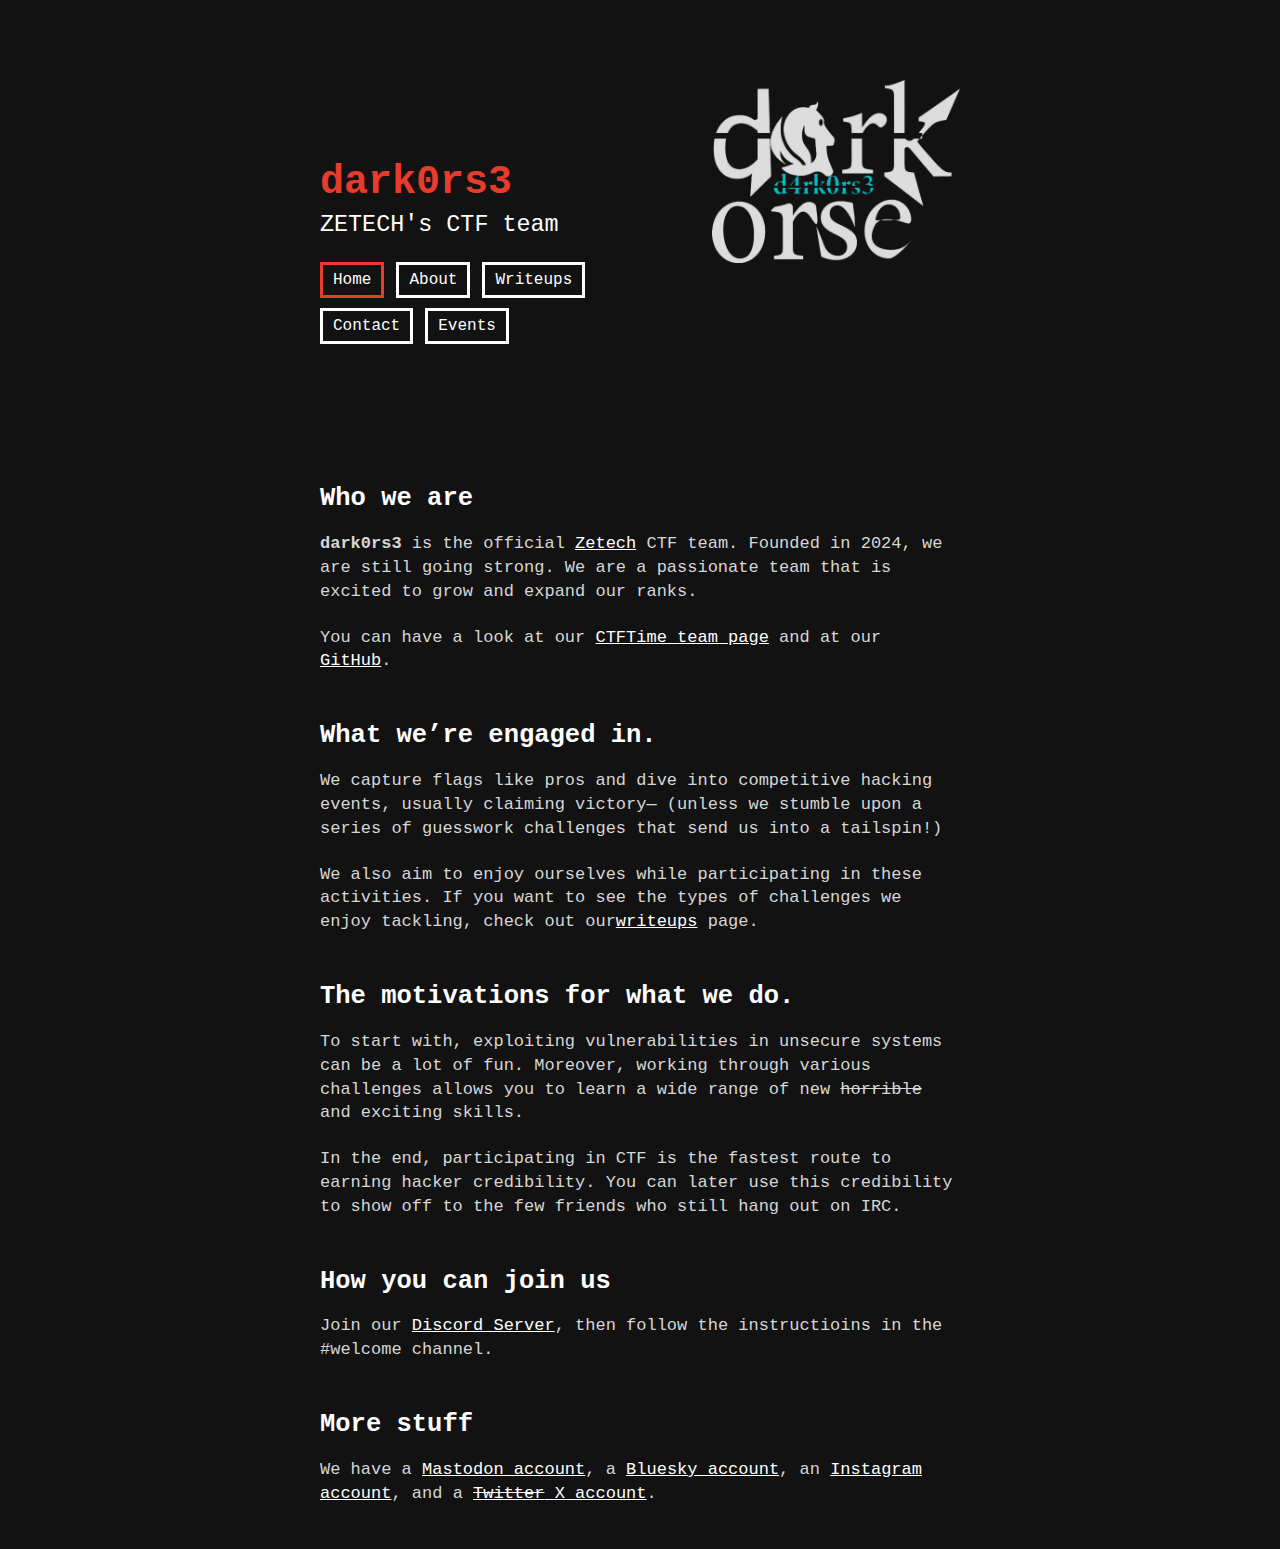
==== index.html @ 79720cae "dark0s3" ====
<meta http-equiv="content-type" content="text/html;charset=utf-8" />
<head>
	<meta charset="utf-8" />
	<meta name="keywords" content="dark0rs3, CTF, team, ZETECH" />
	<meta name="author" content="dark0rs3" />
	<meta name="description" content="The dark0rs3 CTF team page" />
	<title>dark0rs3</title>
	<meta name="viewport" content="width=device-width, initial-scale=1" />
	<link rel="apple-touch-icon" sizes="180x180" href="assets/apple-touch-icon.png">
	<link rel="icon" type="image/png" sizes="32x32" href="assets/favicon-32x32.png">
	<link rel="icon" type="image/png" sizes="16x16" href="assets/favicon-16x16.png">
	<link rel="stylesheet" href="assets/normalize.css" />
	<link rel="stylesheet" href="assets/concrete.css" />
	<link rel="stylesheet" href="assets/main.css" />
	<link rel="stylesheet" href="assets/code-theme.css" />
	<meta name="theme-color" content="#ee252c" />
</head>

<html lang="en">
	<body class="">
		
<header class="container header">
	<div class="row">
		<div class="column">
			<h1 class="title">dark0rs3</h1>
			<h3 class="subtitle">ZETECH's CTF team</h3>
			<p class="menu">
				<a class="button"  id="active"  href="index-2.html">Home</a>
				<a class="button"  href="about.html">About</a>
				<a class="button"  href="writeups.html">Writeups</a>
				<a class="button"  href="contact.html">Contact</a>
				<a class="button"  href="events.html">Events</a>
			</p>
		</div>
		<div class="column" id="logo-container">
			<img class="pixel-art logo" src="assets/apple-touch-icon.png" />
		</div>
	</div>
</header>

		<section class="container" markdown="1">
			<h2 id="who-we-are">Who we are</h2>

			<p><strong>dark0rs3</strong> is the official <a href="https://www.zetech.ac.ke/">Zetech</a>
				 CTF team. Founded in 2024, we are still going strong.
				 We are a passionate team that is excited to grow and expand our ranks.</p>
<p>You can have a look at our <a href="https://ctftime.org/team/53791">CTFTime team page</a> and at our <a href="https://github.com/dark0rs3">GitHub</a>.</p>

<h2 id="what-we-do">What we’re engaged in.</h2>

<p>We capture flags like pros and dive into competitive hacking events,
	 usually claiming victory—
	 (unless we stumble upon a series of guesswork challenges that send us into a tailspin!)</p>

<p>We also aim to enjoy ourselves while participating in these activities.
	 If you want to see the types of challenges we enjoy tackling, 
	 check out our<a href="writeups-2.html">writeups</a> page.</p>

<h2 id="why-we-do-it">The motivations for what we do.</h2>

<p>To start with, exploiting vulnerabilities in unsecure systems can be a lot of fun. 
	Moreover, working through various challenges allows you to learn a wide range of new <s>horrible</s> and exciting skills.</p>

<p>In the end, participating in CTF is the fastest route to earning hacker credibility.
	 You can later use this credibility to show off to the few friends who still hang out on IRC.
</p>

<h2 id="how-you-can-join-us">How you can join us</h2>

<p>Join our <a href="https://discord.gg/7Zx4FZyTSP">Discord Server</a>, then follow the instructioins in the <code class="language-plaintext highlighter-rouge">#welcome</code> channel.</p>

<h2 id="more-stuff">More stuff</h2>

<p>We have a <a rel="me" href="https://infosec.exchange/@dark0rs3">Mastodon account</a>,
a <a href="https://bsky.app/profile/dark0rs3.ch">Bluesky account</a>,
an <a href="https://www.instagram.com/dark0rs3_ctf/">Instagram account</a>,
and a <a href="https://twitter.com/dark0rs3"><del>Twitter</del> X account</a>.</p>


		</section>
	</body>
</html>
---- assets/concrete.css ----
/*! concrete.css v1.3.0 | MIT License | github.com/louismerlin/concrete.css/ */

/* The Basics */

html {
  font-size: 62.5%;
  box-sizing: border-box;
}

body {
  font-size: 2rem;
  font-weight: 400;
  background: white;
  color: #121212;
  font-family: Helvetica, Arial, sans-serif;
}

*, ::after, ::before {
  box-sizing: inherit;
}

a {
  color: #121212;
}

blockquote, dl, figure, form, ol, p, pre, table, ul {
  margin-bottom: 2.2rem;
}

img {
  height: auto;
  max-width: 100%;
}

/* A Cool Container */

.container {
  margin: 0 auto;
  max-width: 66rem;
  padding: 0 1rem;
  width: 100%;
  position: relative;
}

/* The Button */

.menu a {
  text-decoration: none;
}

#active {
	border-color: #e73c2b;
}

button,
.button,
input[type="button"],
input[type="reset"],
input[type="submit"] {
  display: inline-block;
  vertical-align: middle;
  border-radius: 0;
  background: white;
  line-height: 2.2rem;
  font-size: 1.6rem;
  color: #121212;
  border: 0.3rem solid #121212;
  padding: 0.4rem 1rem;
  cursor: pointer;
}

button.filled,
.button.filled,
input[type="button"].filled,
input[type="reset"].filled,
input[type="submit"].filled {
  color: white;
  background: #121212;
}

.button,
button,
dd,
dt,
li,
input[type="button"],
input[type="reset"],
input[type="submit"] {
  margin-bottom: 1.0rem;
}

/* The List */

ul {
  list-style: square;
}

/* The Form */

fieldset {
  border-width: 0;
  padding: 0;
}

label, legend {
  display: block;
  font-weight: bold;
  margin-bottom: .5rem;
}

input[type="email"],
input[type="number"],
input[type="password"],
input[type="search"],
input[type="tel"],
input[type="text"],
input[type="url"],
textarea,
select {
  -webkit-appearance: none;
  -moz-appearance: none;
  appearance: none;
  background-color: transparent;
  border: 0.1rem solid #121212;
  border-radius: 0;
  box-shadow: none;
  box-sizing: inherit;
  padding: .6rem 1.0rem;
  width: 100%;
}

fieldset, input, select, textarea {
  margin-bottom: 1.5rem;
}

/* The Table */

table {
  width: 100%;
  border-spacing: 0;
}

td, th {
  padding: 0.6rem 0;
}

td {
  border-bottom: 0.1rem solid #121212;
}

th {
  border-bottom: 0.3rem solid #121212;
  text-align: left;
}

/* The Blockquote and the Code */

blockquote, pre {
  border-left: 0.3rem solid #121212;
  margin-left: 0;
  margin-right: 0;
  padding: 1rem 1.5rem;
  overflow-y: hidden;
}

pre {
  border: 0.1rem solid #121212;
}

pre > code {
  padding: 1rem 1.4rem;
  font-size: 1.6rem;
  white-space: pre;
  display: block;
}

/* The Progress Bar */

progress {
  -moz-appearance: none;
  -webkit-appearance: none;
  border-radius: 0;
  display: block;
  height: 1rem;
  border: 0.1rem solid #121212;
  background: white;
  color: #121212;
  overflow: hidden;
  padding: 0;
  width: 100%;
}
progress::-webkit-progress-bar {
  background-color: white;
}
progress::-webkit-progress-value {
  background-color: #121212;
}
progress::-moz-progress-bar {
  background-color: #121212;
}
progress::-ms-fill {
  background-color: #121212;
}

/* The Break Line */

hr {
  border: 0.2rem solid #121212;
  border-bottom-width: 0.1rem;
}

/* Dark Mode */

/* @media (prefers-color-scheme: dark) { */
  body {
    background: #121212;
    color: white;
  }
  a {
    color: white;
  }
  p, ul, li, span {
    color: #d6d6d6;
  }
  button,
  .button,
  input[type="button"],
  input[type="reset"],
  input[type="submit"] {
    background: #121212;
    color: white;
    border-color: white;
  }
  button.filled,
  .button.filled,
  input[type="button"].filled,
  input[type="reset"].filled,
  input[type="submit"].filled {
    color: #121212;
    background: white;
  }
  input[type="email"],
  input[type="number"],
  input[type="password"],
  input[type="search"],
  input[type="tel"],
  input[type="text"],
  input[type="url"],
  textarea,
  select {
    color: white;
    border-color: white;
  }
  td {
    border-bottom-color: white;
  }
  th {
    border-bottom-color: white;
  }
  blockquote, pre {
    border-left-color: white;
  }
  pre {
    border-color: white;
    border-left-color: white;
  }
  progress {
    border-color: white;
    background: #121212;
    color: white;
  }
  progress::-webkit-progress-bar {
    background-color: #121212;
  }
  progress::-webkit-progress-value {
    background-color: white;
  }
  progress::-moz-progress-bar {
    background-color: white;
  }
  progress::-ms-fill {
    background-color: white;
  }
  hr {
    border-color: white;
  }
/* } */
---- assets/main.css ----
body {
  font-family: "Courier New", Courier, monospace;
}
.header {
  padding-top: 8rem;
  padding-bottom: 4rem;
}
.title {
  margin-bottom: 0.6rem;
}
.subtitle {
  font-weight: normal;
  margin-top: 0.6rem;
}
section.container {
  padding-top: 2rem;
  padding-bottom: 2rem;
  /*text-align: justify;*/
  /*text-justify: inter-word;*/
  font-size: 0.85em;
  line-height: 1.4em;
}
img.pixel-art {
  width: 100%;
}
img.logo {
  margin-top: 4rem;
	margin-right: 0px;
}
@media (min-width: 40rem) {
  .title {
    margin-top: 8rem;
  }
  img.logo {
    margin-top: 0;
		width: 80%;
  }
}

.title {
	color: #e73c2b;
}

.row {
  display: flex;
  padding: 0;
  flex-direction: row;
  margin: 0 -1rem;
  width: calc(100% + 2rem);
	justify-content: space-between;
}
.row .column {
  display: block;
  flex: 1 1 auto;
  margin-left: 0;
  margin-bottom: inherit;
  padding: 0 1rem;
  max-width: 100%;
  width: 100%;
}

#logo-container {
	text-align: right;
}

h2 {
	margin-top: 2em; 
}

.ctfname {
	color: #e73c2b;
	list-style-type:none;
	margin: 5;
}

.ctfbullet {
	list-style-type:none;
}

.ctfbullet ul {
	list-style-type:none;
	margin: 0;
}

.ctfbullet ul li::before {
	list-style-type:none;
	content: '-';
}
---- assets/code-theme.css ----
.highlight pre { background-color: #272822; }
.highlight .hll { background-color: #272822 }
.highlight .c { color: #75715e; font-style: italic } /* Comment */
.highlight .err { color: #a61717; background-color: #e3d2d2 } /* Error */
.highlight .k { color: #e73c2b; font-weight: bold } /* Keyword */
.highlight .l { color: #849e6c } /* Literal */
.highlight .o { color: #8b93b5 } /* Keyword */
.highlight .cm { color: #75715e; font-style: italic } /* Comment.Multiline */
.highlight .cp { color: #75715e } /* Comment.Preproc */
.highlight .c1 { color: #75715e; font-style: italic } /* Comment.Single */
.highlight .cs { color: #75715e; font-weight: bold } /* Comment.Special */
.highlight .gd { color: #272822; background-color: #ffdddd } /* Generic.Deleted */
.highlight .ge { font-style: italic } /* Generic.Emph */
.highlight .gr { color: #aa0000 } /* Generic.Error */
.highlight .gh { color: #999999 } /* Generic.Heading */
.highlight .gi { color: #272822; background-color: #ddffdd } /* Generic.Inserted */
.highlight .go { color: #888888 } /* Generic.Output */
.highlight .gp { color: #555555 } /* Generic.Prompt */
.highlight .gs { font-weight: bold } /* Generic.Strong */
.highlight .gu { color: #aaaaaa } /* Generic.Subheading */
.highlight .gt { color: #aa0000 } /* Generic.Traceback */
.highlight .kc { color: #ee252c; font-weight: bold } /* Keyword.Constant */
.highlight .kd { color: #ee252c; font-weight: bold } /* Keyword.Declaration */
.highlight .kn { color: #ee252c; font-weight: bold } /* Keyword.Namespace */
.highlight .kp { color: #ee252c; font-weight: bold } /* Keyword.Pseudo */
.highlight .kr { color: #ee252c; font-weight: bold } /* Keyword.Reserved */
.highlight .kt { color: #ee252c; font-weight: bold } /* Keyword.Type */
.highlight .m { color: #849e6c } /* Literal.Number */
.highlight .s { color: #c8c98f } /* Literal.String */
.highlight .na { color: #ff5900 } /* Name.Attribute */
.highlight .nf { color: #e73c2b } /* Name.Function */
.highlight .nt { color: #0000FF; font-weight: bold } /* Name.Tag */
.highlight .nv { color: #0000FF; font-weight: bold } /* Name.Variable */
.highlight .ow { font-weight: bold } /* Operator.Word */
.highlight .w { color: #bbbbbb } /* Text.Whitespace */
.highlight .mf { color: #849e6c } /* Literal.Number.Float */
.highlight .mh { color: #849e6c } /* Literal.Number.Hex */
.highlight .mi { color: #849e6c } /* Literal.Number.Integer */
.highlight .mo { color: #849e6c } /* Literal.Number.Oct */
.highlight .sb { color: #c8c98f } /* Literal.String.Backtick */
.highlight .sc { color: #c8c98f} /* Literal.String.Char */
.highlight .sd { color: #c8c98f } /* Literal.String.Doc */
.highlight .s2 { color: #c8c98f } /* Literal.String.Double */
.highlight .se { color: #849e6c } /* Literal.String.Escape */
.highlight .sh { color: #c8c98f } /* Literal.String.Heredoc */
.highlight .si { color: #c8c98f } /* Literal.String.Interpol */
.highlight .sx { color: #c8c98f } /* Literal.String.Other */
.highlight .sr { color: #c8c98f } /* Literal.String.Regex */
.highlight .s1 { color: #c8c98f } /* Literal.String.Single */
.highlight .ss { color: #c8c98f } /* Literal.String.Symbol */
.highlight .il { color: #849e6c } /* Literal.Number.Integer.Long */
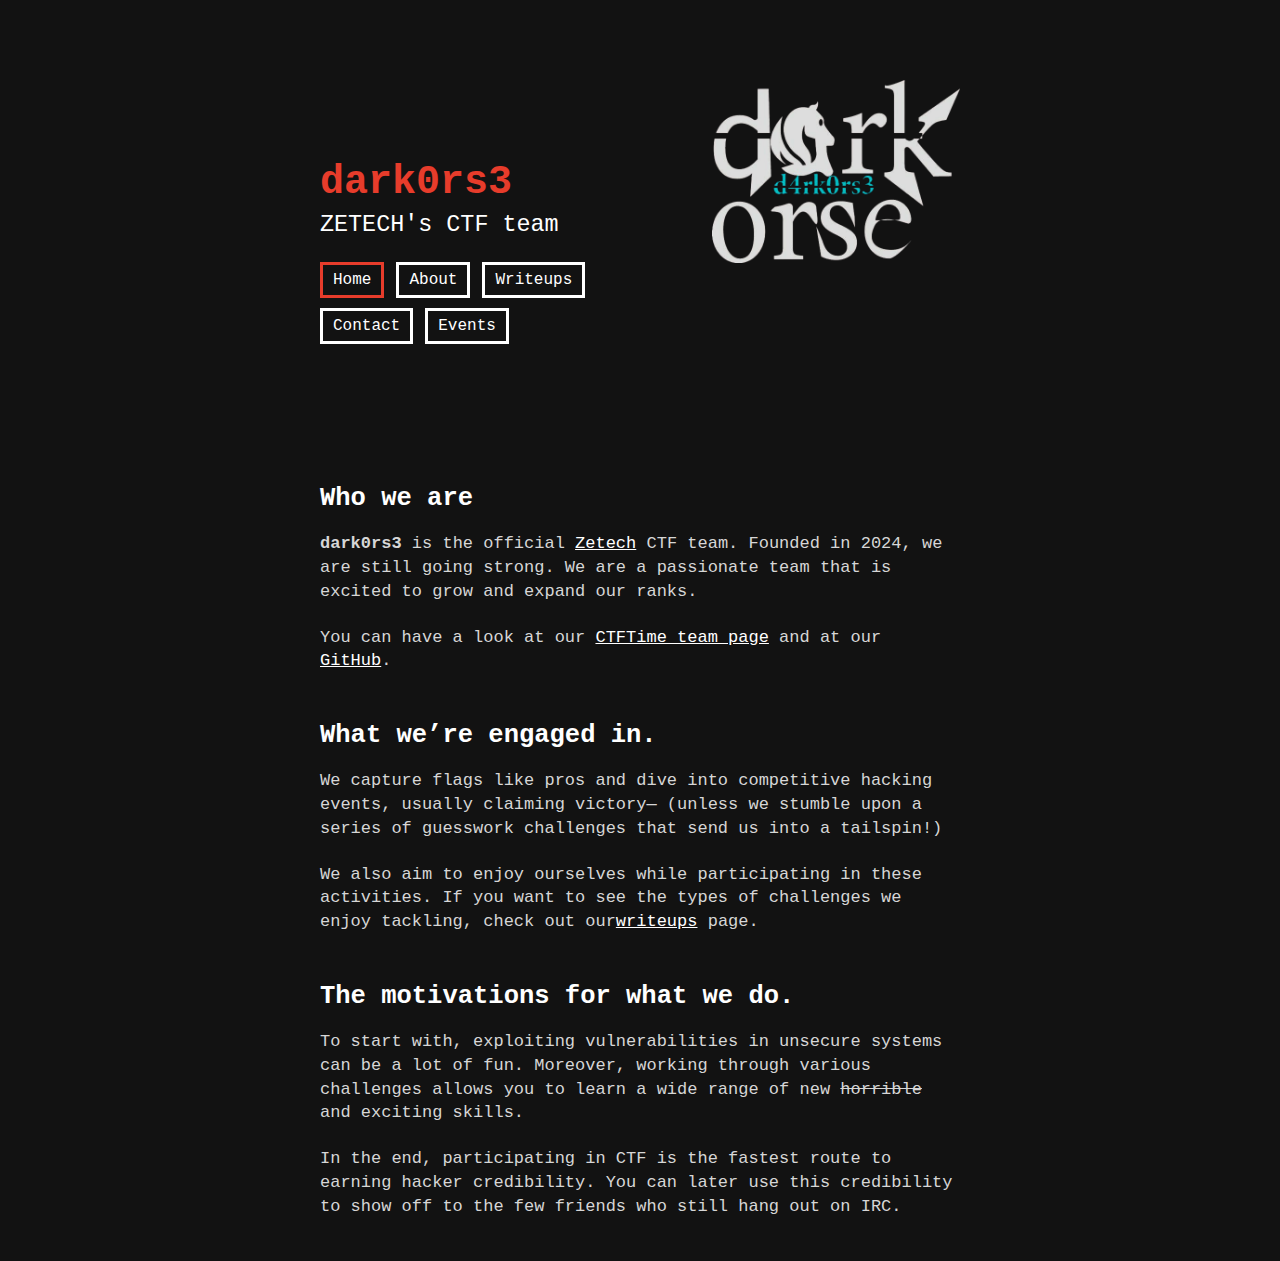
==== commit 8f966770: "dark0rs3" ====
--- a/index.html
+++ b/index.html
@@ -65,17 +65,6 @@
 	 You can later use this credibility to show off to the few friends who still hang out on IRC.
 </p>
 
-<h2 id="how-you-can-join-us">How you can join us</h2>
-
-<p>Join our <a href="https://discord.gg/7Zx4FZyTSP">Discord Server</a>, then follow the instructioins in the <code class="language-plaintext highlighter-rouge">#welcome</code> channel.</p>
-
-<h2 id="more-stuff">More stuff</h2>
-
-<p>We have a <a rel="me" href="https://infosec.exchange/@dark0rs3">Mastodon account</a>,
-a <a href="https://bsky.app/profile/dark0rs3.ch">Bluesky account</a>,
-an <a href="https://www.instagram.com/dark0rs3_ctf/">Instagram account</a>,
-and a <a href="https://twitter.com/dark0rs3"><del>Twitter</del> X account</a>.</p>
-
 
 		</section>
 	</body>
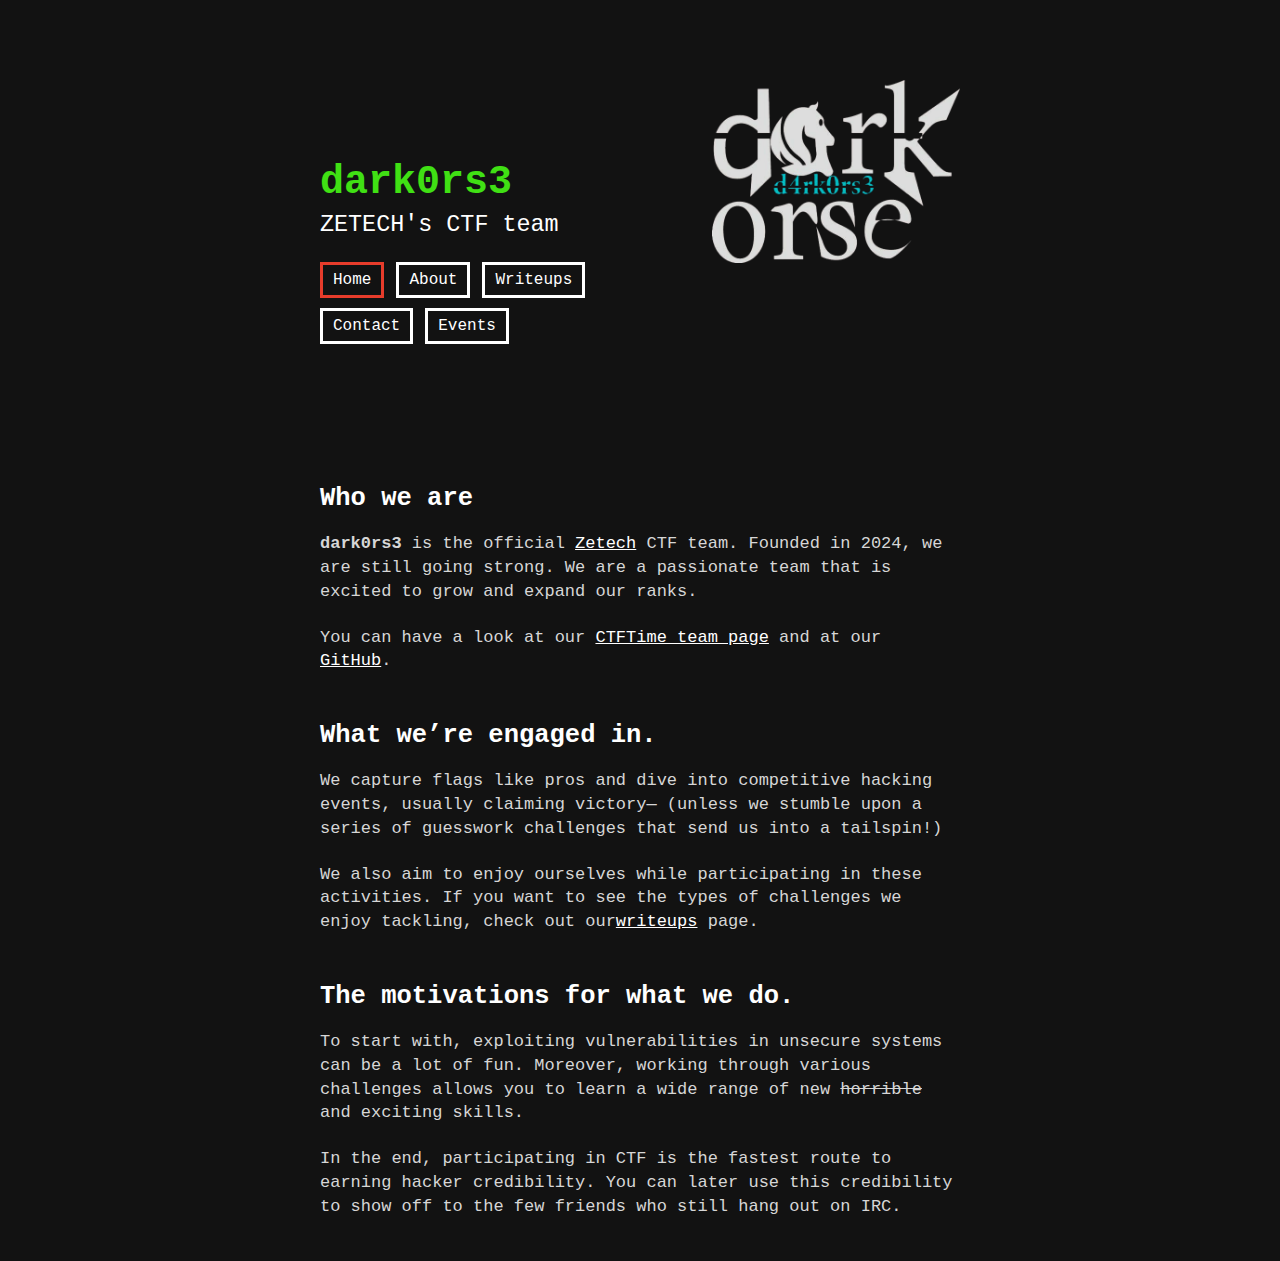
==== commit 2c2ab040: "dark0rs3" ====
--- a/index.html
+++ b/index.html
@@ -44,7 +44,7 @@
 			<p><strong>dark0rs3</strong> is the official <a href="https://www.zetech.ac.ke/">Zetech</a>
 				 CTF team. Founded in 2024, we are still going strong.
 				 We are a passionate team that is excited to grow and expand our ranks.</p>
-<p>You can have a look at our <a href="https://ctftime.org/team/53791">CTFTime team page</a> and at our <a href="https://github.com/dark0rs3">GitHub</a>.</p>
+<p>You can have a look at our <a href="https://ctftime.org/team/359877">CTFTime team page</a> and at our <a href="https://github.com/dark0rs3">GitHub</a>.</p>
 
 <h2 id="what-we-do">What we’re engaged in.</h2>
 
--- a/assets/main.css
+++ b/assets/main.css
@@ -38,7 +38,7 @@
 }
 
 .title {
-	color: #e73c2b;
+	color: #40e014;
 }
 
 .row {
